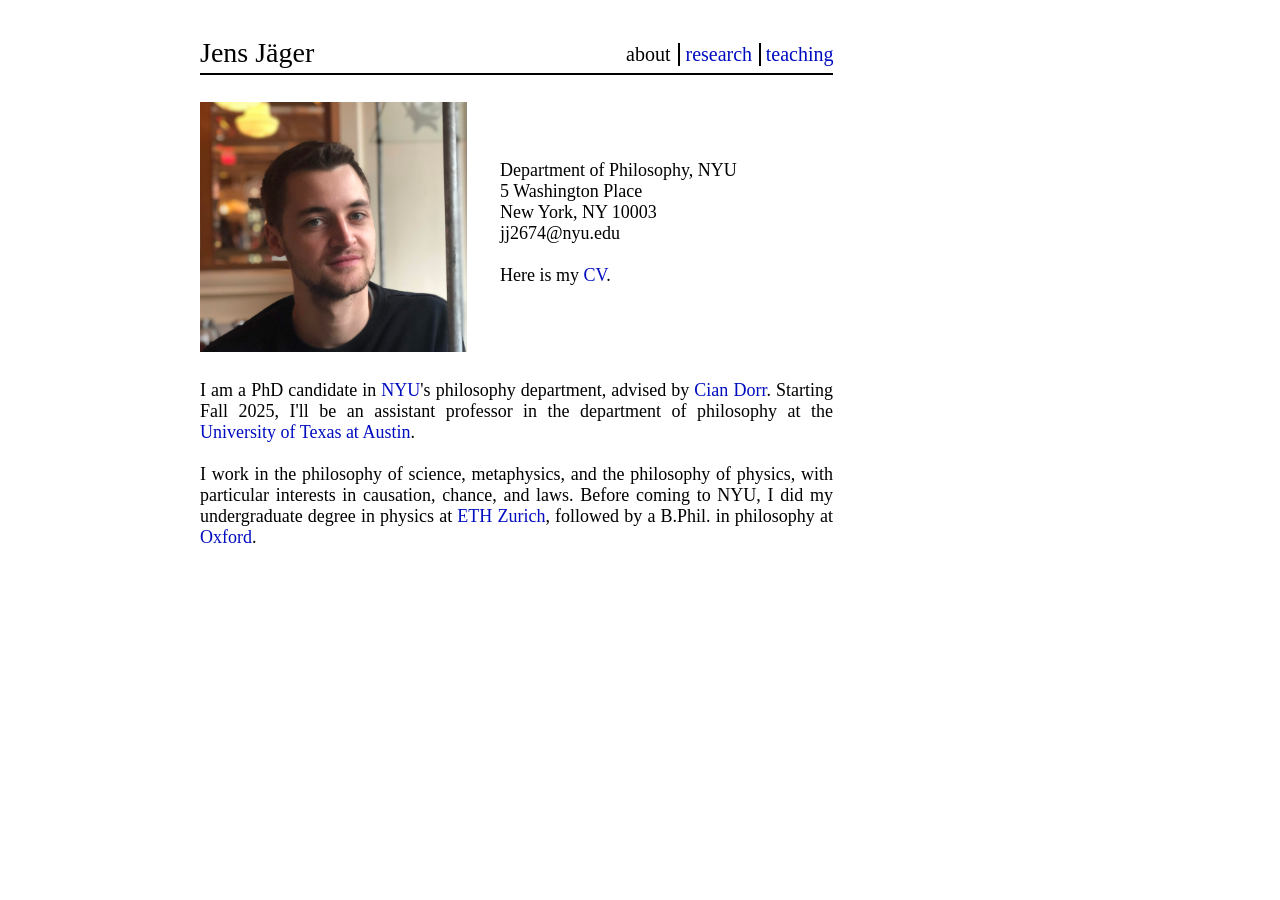
==== index.html @ d2d26bb0 "Update index.html" ====
<!-- THANKS TO MATT MANDELKERN FOR THE HTML/CSS TEMPLATE. (MATT CREDITS SOPHIE HOROWITZ.) -- JJ-->

<!DOCTYPE html>

<html>

<head>
    <meta charset="utf-8">
    <title>Jens Jäger</title>
</head>


<style type="text/css">

a:link, a:visited {text-decoration: none; color: 808080}

a:hover, a:active {text-decoration: underline; color: 808080}


</style>



<div style="font-family: Times New Roman, serif">
   <br>
   <div style="left: 200px; top: 37px; width:300px; position:absolute; z-index: 2; font-size: 28px">Jens Jäger <FONT COLOR="FFFFFF">(Jaeger)</FONT>
   </div>

   <div style="left: 623px; top: 40px; width:720px; position:absolute; z-index: 2; font-size: 20px; ">
      <table border=0 width="219" cellpadding="1"> <tr>
         <td>
            <div class="link"><a href="index.html"><FONT COLOR="#000000">about</FONT></a></div>
         </td> 
         <td>
            <div style="border-left: 2px solid black; height:23px; margin-right: 1px;"></div>
         </td>
         <td>
            <div class="link"><a href="research.html"><FONT COLOR="#000CC">research</FONT></a></div>
         </td> 
         <td>
            <div style="border-left: 2px solid black; height:23px; margin-left: -3px;"></div>     
         </td>
         <td>
            <div class="link"><a href="teaching.html"><FONT COLOR="#000CC">teaching</FONT></a></div>
         </td> 
      </table>
   </div>
</div>


<body link="#000CC"; vlink="#0000CC"; alink="#0000CC">


    <div style="font-family: Times New Roman, serif;">

        <hr style="position: absolute; top: 65px; left: 200px; width: 633px; height: 2px; border-width: 0px; color: black; background-color: black;">

        <div style="left: 200px; width: 300px; position: absolute; top: 102px; z-index: 1;">
            <img src="pic.jpeg" alt="" height=250px border=0px style="border: 0;" >
        </div>

        <div style="position: absolute; left: 500px; width: 300px; top: 160px; z-index: 1; font-size: 18px">
         Department of Philosophy, NYU<br>
         5 Washington Place<br>
         New York, NY 10003<br>
         jj2674@nyu.edu<br><br>

         Here is my <a href="cv.pdf" target="_blank">CV</a>.
     </div>


 </div>


 <div style="left: 200px; top: 380px; width:633px; position:absolute; z-index: 1; font-size: 18px; text-align: justify; text-justify: inter-word;">
    I am a PhD candidate in <a href="http://as.nyu.edu/philosophy.html"  target="_blank">NYU</a>'s philosophy department, advised by <a href="https://pages.nyu.edu/dorr/" target="_blank">Cian Dorr</a>. Starting Fall 2025, I'll be an assistant professor in the department of philosophy at the <a href="https://liberalarts.utexas.edu/philosophy/"  target="_blank">University of Texas at Austin</a>. 
   <br><br>

    I work in the philosophy of science, metaphysics, and the philosophy of physics, with particular interests in  causation, chance, and laws. <!--My dissertation explores what spacetime loops can teach us about the nature of chance and causation&#8212<a href="research.html">a lot</a>, I argue.
    <br><br>-->
    Before coming to NYU, I did my undergraduate degree in physics at <a href="https://www.phys.ethz.ch/" target="_blank">ETH Zurich</a>, followed by a B.Phil. in philosophy at <a href="https://www.philosophy.ox.ac.uk/home" target="_blank">Oxford</a>.

</div>
</body>



</html>
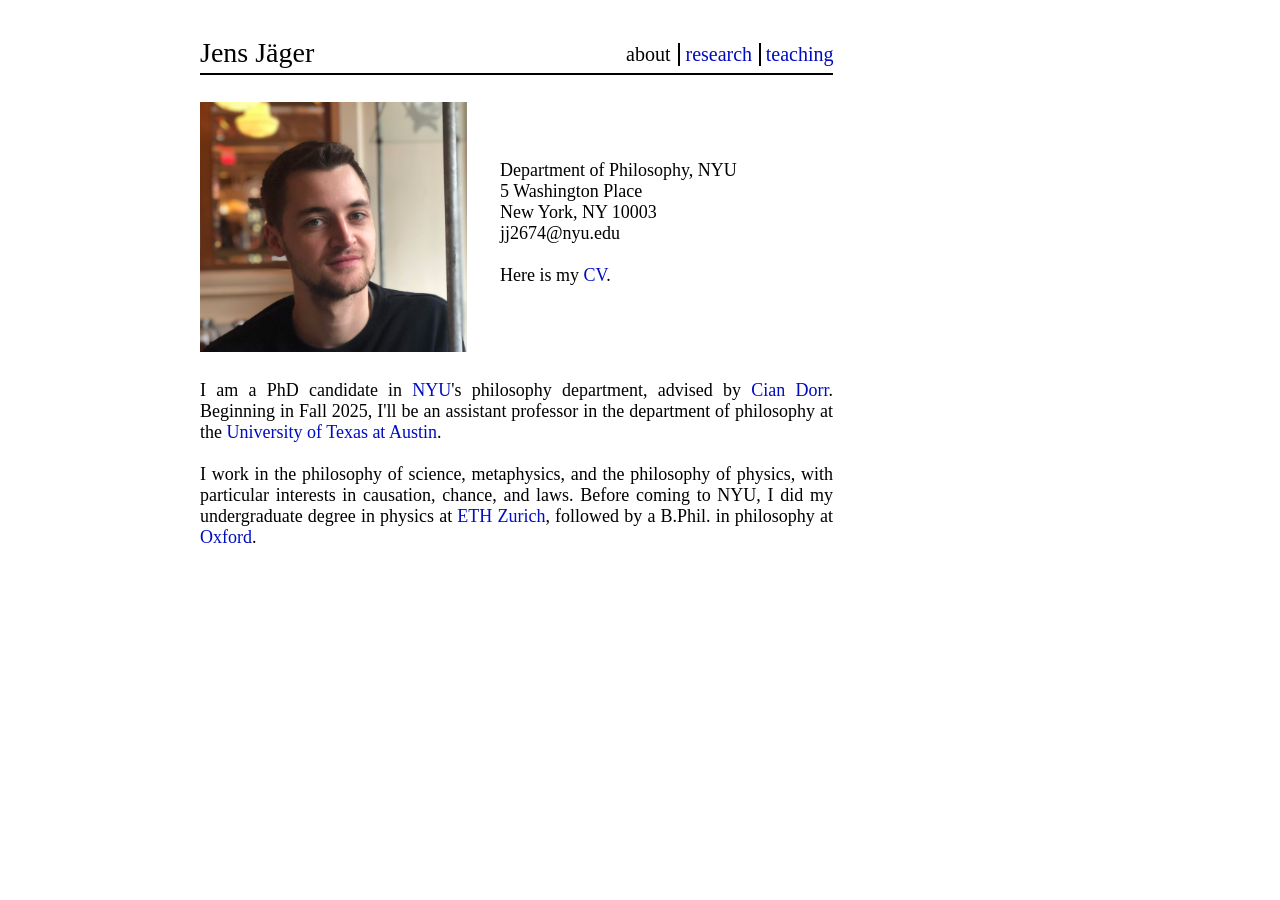
==== commit 72ef3556: "Update index.html" ====
--- a/index.html
+++ b/index.html
@@ -73,7 +73,7 @@
 
 
  <div style="left: 200px; top: 380px; width:633px; position:absolute; z-index: 1; font-size: 18px; text-align: justify; text-justify: inter-word;">
-    I am a PhD candidate in <a href="http://as.nyu.edu/philosophy.html"  target="_blank">NYU</a>'s philosophy department, advised by <a href="https://pages.nyu.edu/dorr/" target="_blank">Cian Dorr</a>. Starting Fall 2025, I'll be an assistant professor in the department of philosophy at the <a href="https://liberalarts.utexas.edu/philosophy/"  target="_blank">University of Texas at Austin</a>. 
+    I am a PhD candidate in <a href="http://as.nyu.edu/philosophy.html"  target="_blank">NYU</a>'s philosophy department, advised by <a href="https://pages.nyu.edu/dorr/" target="_blank">Cian Dorr</a>. Beginning in Fall 2025, I'll be an assistant professor in the department of philosophy at the <a href="https://liberalarts.utexas.edu/philosophy/"  target="_blank">University of Texas at Austin</a>. 
    <br><br>
 
     I work in the philosophy of science, metaphysics, and the philosophy of physics, with particular interests in  causation, chance, and laws. <!--My dissertation explores what spacetime loops can teach us about the nature of chance and causation&#8212<a href="research.html">a lot</a>, I argue.
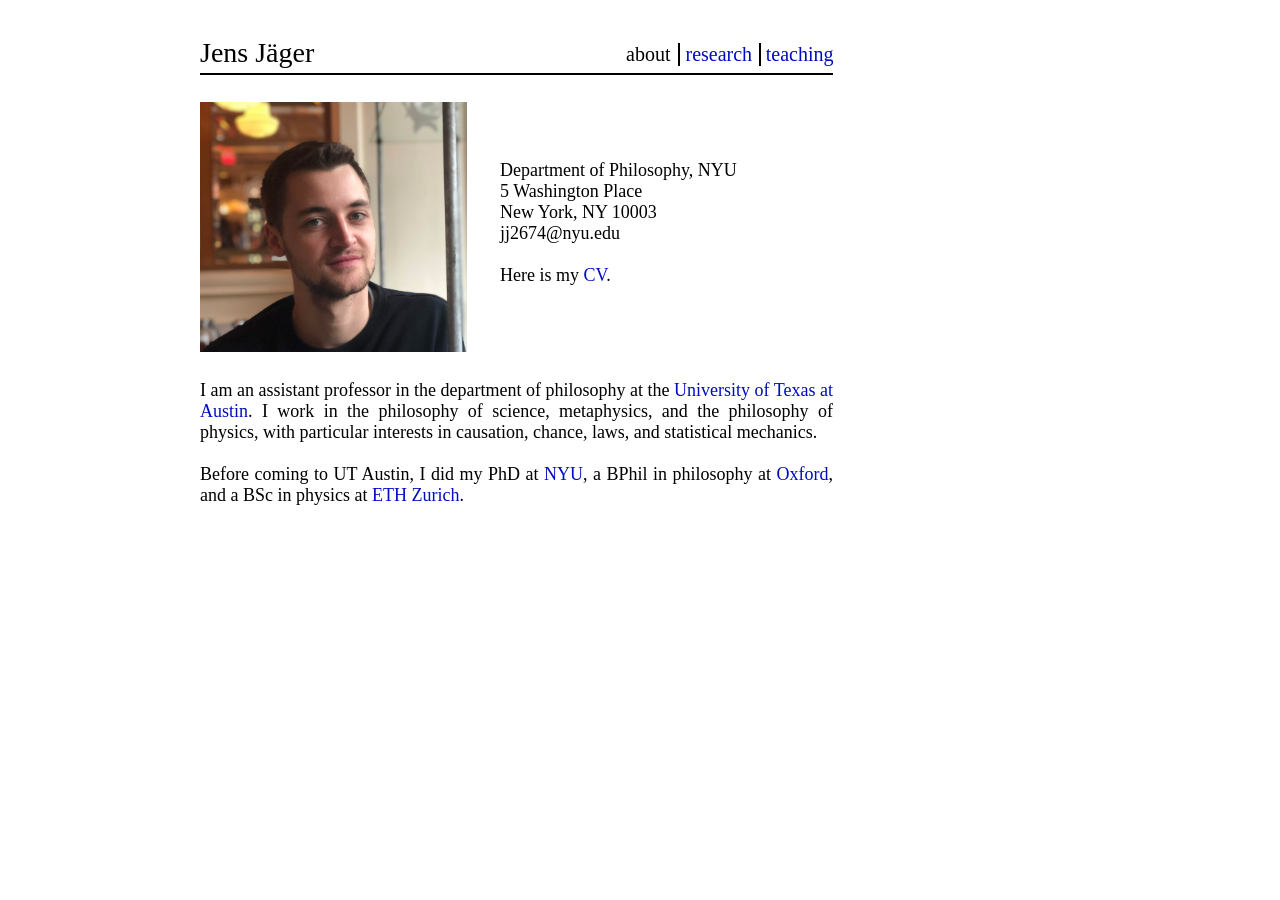
==== commit 9b30f30b: "update" ====
--- a/index.html
+++ b/index.html
@@ -5,17 +5,52 @@
 <html>
 
 <head>
-    <meta charset="utf-8">
-    <title>Jens Jäger</title>
+   <meta charset="utf-8">
+   <title>Jens Jäger</title>
 </head>
 
 
 <style type="text/css">
 
-a:link, a:visited {text-decoration: none; color: 808080}
+   /* Reset default styles */
+   body, html {
+      margin: 0;
+      padding: 0;
+      width: 100%;
+      height: 100%;
+      font-family: Times New Roman, serif;
+   }
 
-a:hover, a:active {text-decoration: underline; color: 808080}
+   a:link, a:visited {text-decoration: none;  color: 00000}
+   a:hover{text-decoration: underline; color: 00000}
 
+   .content-wrapper {
+      display: flex;
+      flex-wrap: wrap;
+      align-items: flex-start;
+      gap: 20px; /* Space between the list and the image */
+   }
+
+   .paper-list {
+      flex: 1; /* Allow the list to take available space */
+      min-width: 300px
+   }
+
+   .paper-image {
+      width: 280px; /* Adjust width as needed */
+      height: auto;
+   }
+
+   @media (max-width: 768px) {
+      .content-wrapper {
+         flex-direction: column; /* Stack the elements on top of each other on small screens */
+         align-items: center;
+      }
+
+      .paper-image {
+         width: 45%; 
+      }
+   }
 
 </style>
 
@@ -73,12 +108,11 @@
 
 
  <div style="left: 200px; top: 380px; width:633px; position:absolute; z-index: 1; font-size: 18px; text-align: justify; text-justify: inter-word;">
-    I am a PhD candidate in <a href="http://as.nyu.edu/philosophy.html"  target="_blank">NYU</a>'s philosophy department, advised by <a href="https://pages.nyu.edu/dorr/" target="_blank">Cian Dorr</a>. Beginning in Fall 2025, I'll be an assistant professor in the department of philosophy at the <a href="https://liberalarts.utexas.edu/philosophy/"  target="_blank">University of Texas at Austin</a>. 
-   <br><br>
+    I am an assistant professor in the department of philosophy at the <a href="https://liberalarts.utexas.edu/philosophy/"  target="_blank">University of Texas at Austin</a>. I work in the philosophy of science, metaphysics, and the philosophy of physics, with particular interests in causation, chance, laws, and statistical mechanics. 
 
-    I work in the philosophy of science, metaphysics, and the philosophy of physics, with particular interests in  causation, chance, and laws. <!--My dissertation explores what spacetime loops can teach us about the nature of chance and causation&#8212<a href="research.html">a lot</a>, I argue.
-    <br><br>-->
-    Before coming to NYU, I did my undergraduate degree in physics at <a href="https://www.phys.ethz.ch/" target="_blank">ETH Zurich</a>, followed by a B.Phil. in philosophy at <a href="https://www.philosophy.ox.ac.uk/home" target="_blank">Oxford</a>.
+    <br><br>
+
+    Before coming to UT Austin, I did my PhD at <a href="http://as.nyu.edu/philosophy.html"  target="_blank">NYU</a>, a BPhil in philosophy at <a href="https://www.philosophy.ox.ac.uk/home" target="_blank">Oxford</a>, and a BSc in physics at <a href="https://www.phys.ethz.ch/" target="_blank">ETH Zurich</a>.
 
 </div>
 </body>
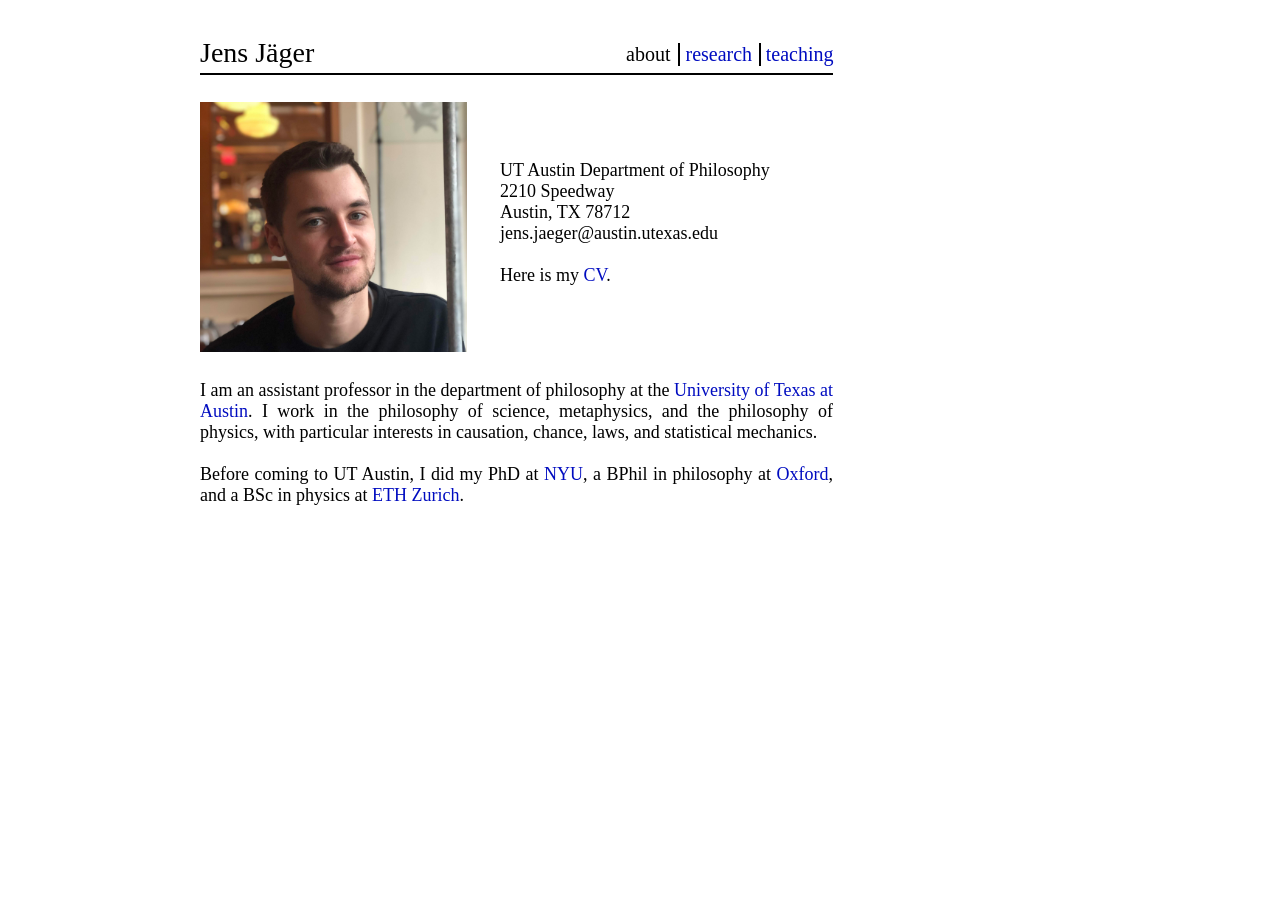
==== commit 52a0170d: "updates" ====
--- a/index.html
+++ b/index.html
@@ -95,10 +95,10 @@
         </div>
 
         <div style="position: absolute; left: 500px; width: 300px; top: 160px; z-index: 1; font-size: 18px">
-         Department of Philosophy, NYU<br>
-         5 Washington Place<br>
-         New York, NY 10003<br>
-         jj2674@nyu.edu<br><br>
+         UT Austin Department of Philosophy
+         2210 Speedway<br>
+         Austin, TX 78712<br>
+         jens.jaeger@austin.utexas.edu<br><br>
 
          Here is my <a href="cv.pdf" target="_blank">CV</a>.
      </div>
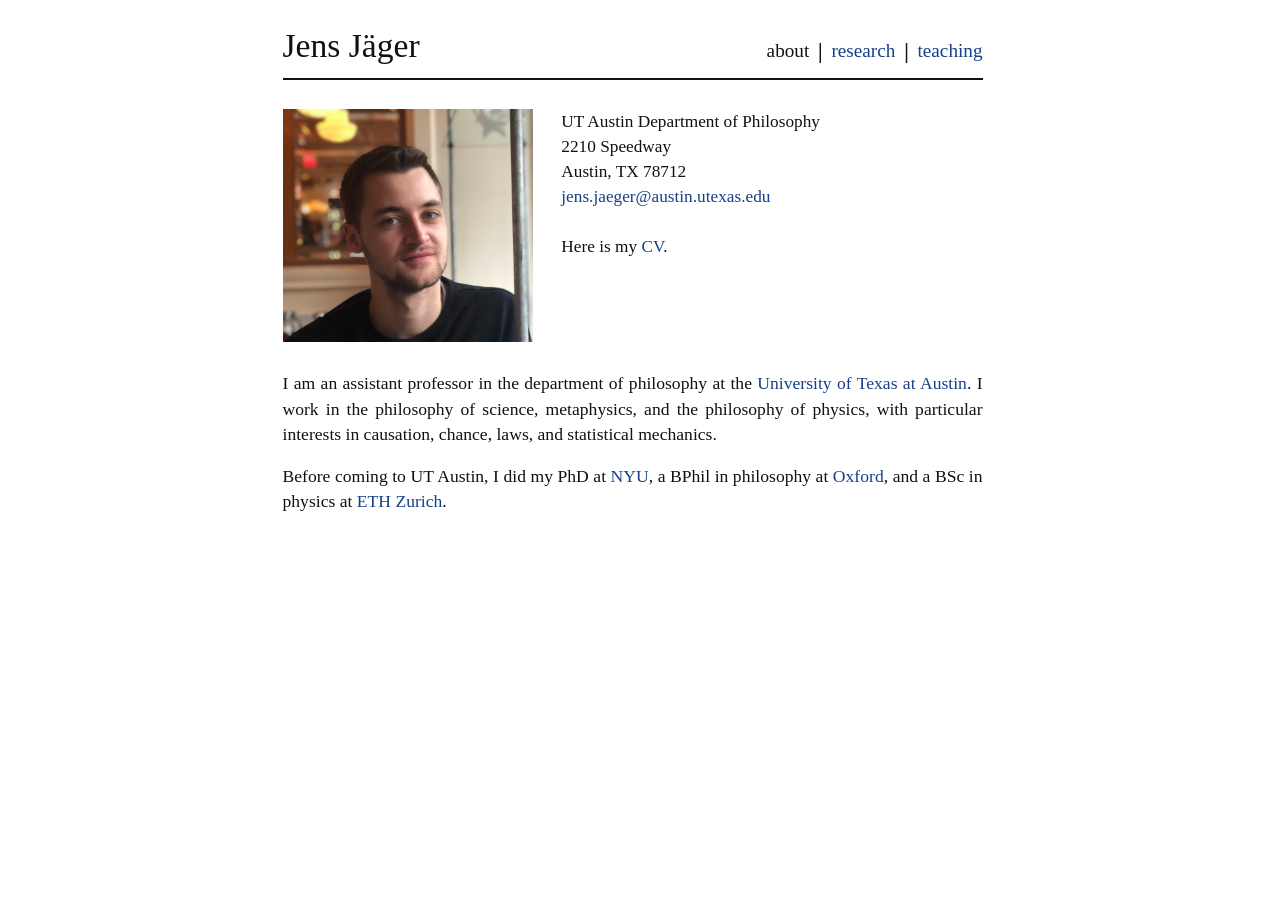
==== commit 09c4452b: "update" ====
--- a/index.html
+++ b/index.html
@@ -1,134 +1,54 @@
-<!-- THANKS TO MATT MANDELKERN FOR THE HTML/CSS TEMPLATE. (MATT CREDITS SOPHIE HOROWITZ.) -- JJ-->
+<!DOCTYPE html>
+<html lang="en">
+<head>
+  <meta charset="utf-8">
+  <meta name="viewport" content="width=device-width, initial-scale=1">
+  <title>Jens Jäger</title>
+  <link rel="stylesheet" href="site.css">
+</head>
+<body>
+  <main class="page">
+    <header class="site-header">
+      <h1 class="site-title">Jens Jäger <span class="visually-hidden">(Jaeger)</span></h1>
+      <nav class="site-nav" aria-label="Primary">
+        <a href="index.html" class="active" aria-current="page">about</a>
+        <span class="divider" aria-hidden="true">|</span>
+        <a href="research.html">research</a>
+        <span class="divider" aria-hidden="true">|</span>
+        <a href="teaching.html">teaching</a>
+      </nav>
+    </header>
 
-<!DOCTYPE html>
+    <hr class="section-divider">
 
-<html>
+    <section class="about-grid" aria-label="Profile">
+      <img src="pic.jpeg" class="profile-photo" alt="Portrait of Jens Jäger">
 
-<head>
-   <meta charset="utf-8">
-   <title>Jens Jäger</title>
-</head>
+      <div class="contact">
+        UT Austin Department of Philosophy<br>
+        2210 Speedway<br>
+        Austin, TX 78712<br>
+        <a href="mailto:jens.jaeger@austin.utexas.edu">jens.jaeger@austin.utexas.edu</a><br><br>
+        Here is my <a href="cv.pdf" target="_blank" rel="noopener noreferrer">CV</a>.
+      </div>
+    </section>
 
-
-<style type="text/css">
-
-   /* Reset default styles */
-   body, html {
-      margin: 0;
-      padding: 0;
-      width: 100%;
-      height: 100%;
-      font-family: Times New Roman, serif;
-   }
-
-   a:link, a:visited {text-decoration: none;  color: 00000}
-   a:hover{text-decoration: underline; color: 00000}
-
-   .content-wrapper {
-      display: flex;
-      flex-wrap: wrap;
-      align-items: flex-start;
-      gap: 20px; /* Space between the list and the image */
-   }
-
-   .paper-list {
-      flex: 1; /* Allow the list to take available space */
-      min-width: 300px
-   }
-
-   .paper-image {
-      width: 280px; /* Adjust width as needed */
-      height: auto;
-   }
-
-   @media (max-width: 768px) {
-      .content-wrapper {
-         flex-direction: column; /* Stack the elements on top of each other on small screens */
-         align-items: center;
-      }
-
-      .paper-image {
-         width: 45%; 
-      }
-   }
-
-</style>
-
-
-
-<div style="font-family: Times New Roman, serif">
-   <br>
-   <div style="left: 200px; top: 37px; width:300px; position:absolute; z-index: 2; font-size: 28px">Jens Jäger <FONT COLOR="FFFFFF">(Jaeger)</FONT>
-   </div>
-
-   <div style="left: 623px; top: 40px; width:720px; position:absolute; z-index: 2; font-size: 20px; ">
-      <table border=0 width="219" cellpadding="1"> <tr>
-         <td>
-            <div class="link"><a href="index.html"><FONT COLOR="#000000">about</FONT></a></div>
-         </td> 
-         <td>
-            <div style="border-left: 2px solid black; height:23px; margin-right: 1px;"></div>
-         </td>
-         <td>
-            <div class="link"><a href="research.html"><FONT COLOR="#000CC">research</FONT></a></div>
-         </td> 
-         <td>
-            <div style="border-left: 2px solid black; height:23px; margin-left: -3px;"></div>     
-         </td>
-         <td>
-            <div class="link"><a href="teaching.html"><FONT COLOR="#000CC">teaching</FONT></a></div>
-         </td> 
-      </table>
-   </div>
-</div>
-
-
-<body link="#000CC"; vlink="#0000CC"; alink="#0000CC">
-
-
-    <div style="font-family: Times New Roman, serif;">
-
-        <hr style="position: absolute; top: 65px; left: 200px; width: 633px; height: 2px; border-width: 0px; color: black; background-color: black;">
-
-        <div style="left: 200px; width: 300px; position: absolute; top: 102px; z-index: 1;">
-            <img src="pic.jpeg" alt="" height=250px border=0px style="border: 0;" >
-        </div>
-
-        <div style="position: absolute; left: 500px; width: 300px; top: 160px; z-index: 1; font-size: 18px">
-         UT Austin Department of Philosophy
-         2210 Speedway<br>
-         Austin, TX 78712<br>
-         jens.jaeger@austin.utexas.edu<br><br>
-
-         Here is my <a href="cv.pdf" target="_blank">CV</a>.
-     </div>
-
-
- </div>
-
-
- <div style="left: 200px; top: 380px; width:633px; position:absolute; z-index: 1; font-size: 18px; text-align: justify; text-justify: inter-word;">
-    I am an assistant professor in the department of philosophy at the <a href="https://liberalarts.utexas.edu/philosophy/"  target="_blank">University of Texas at Austin</a>. I work in the philosophy of science, metaphysics, and the philosophy of physics, with particular interests in causation, chance, laws, and statistical mechanics. 
-
-    <br><br>
-
-    Before coming to UT Austin, I did my PhD at <a href="http://as.nyu.edu/philosophy.html"  target="_blank">NYU</a>, a BPhil in philosophy at <a href="https://www.philosophy.ox.ac.uk/home" target="_blank">Oxford</a>, and a BSc in physics at <a href="https://www.phys.ethz.ch/" target="_blank">ETH Zurich</a>.
-
-</div>
+    <section class="bio" aria-label="About">
+      <p>
+        I am an assistant professor in the department of philosophy at the
+        <a href="https://liberalarts.utexas.edu/philosophy/" target="_blank" rel="noopener noreferrer">University of Texas at Austin</a>.
+        I work in the philosophy of science, metaphysics, and the philosophy of physics, with particular interests in causation,
+        chance, laws, and statistical mechanics.
+      </p>
+      <p>
+        Before coming to UT Austin, I did my PhD at
+        <a href="http://as.nyu.edu/philosophy.html" target="_blank" rel="noopener noreferrer">NYU</a>,
+        a BPhil in philosophy at
+        <a href="https://www.philosophy.ox.ac.uk/home" target="_blank" rel="noopener noreferrer">Oxford</a>,
+        and a BSc in physics at
+        <a href="https://www.phys.ethz.ch/" target="_blank" rel="noopener noreferrer">ETH Zurich</a>.
+      </p>
+    </section>
+  </main>
 </body>
-
-
-
 </html>
-
-
-
-
-
-
-
-
-
-
-
-
--- a/site.css
+++ b/site.css
@@ -0,0 +1,323 @@
+:root {
+  --page-max-width: 700px;
+  --text-color: #111;
+  --link-color: #163f89;
+  --muted-link-color: #5f5f5f;
+  --border-color: #111;
+}
+
+* {
+  box-sizing: border-box;
+}
+
+html {
+  overflow-y: scroll;
+}
+
+@supports (scrollbar-gutter: stable) {
+  html {
+    overflow-y: auto;
+    scrollbar-gutter: stable;
+  }
+}
+
+html,
+body {
+  margin: 0;
+  padding: 0;
+  min-height: 100%;
+  font-family: "Times New Roman", Times, serif;
+  color: var(--text-color);
+  background: #fff;
+}
+
+body {
+  line-height: 1.45;
+}
+
+a {
+  color: var(--link-color);
+  text-decoration: none;
+}
+
+a:hover,
+a:focus {
+  text-decoration: underline;
+}
+
+.page {
+  width: min(var(--page-max-width), 100% - 2rem);
+  margin: 1.75rem auto 2.5rem;
+}
+
+.site-header {
+  display: flex;
+  flex-wrap: wrap;
+  justify-content: space-between;
+  align-items: flex-end;
+  gap: 0.75rem 1.5rem;
+}
+
+.site-title {
+  margin: 0;
+  font-size: clamp(1.9rem, 4vw, 2.1rem);
+  font-weight: 400;
+  line-height: 1.1;
+}
+
+.visually-hidden {
+  position: absolute;
+  width: 1px;
+  height: 1px;
+  margin: -1px;
+  padding: 0;
+  border: 0;
+  overflow: hidden;
+  clip: rect(0 0 0 0);
+  white-space: nowrap;
+}
+
+.site-nav {
+  display: flex;
+  flex-wrap: wrap;
+  align-items: center;
+  gap: 0.55rem;
+  font-size: 1.2rem;
+}
+
+.site-nav a.active {
+  color: var(--text-color);
+}
+
+.site-nav .divider {
+  color: var(--text-color);
+  font-size: 1.08em;
+  font-weight: 600;
+  line-height: 1;
+}
+
+.section-divider {
+  border: 0;
+  border-top: 2px solid var(--border-color);
+  margin: 0.8rem 0 1.8rem;
+}
+
+.about-grid {
+  display: grid;
+  grid-template-columns: minmax(0, 250px) minmax(0, 1fr);
+  gap: 1.35rem 1.8rem;
+  align-items: start;
+}
+
+.profile-photo {
+  width: 100%;
+  max-width: 250px;
+  height: auto;
+  display: block;
+}
+
+.contact {
+  font-size: 1.08rem;
+}
+
+.bio {
+  margin-top: 1.8rem;
+  font-size: 1.1rem;
+  text-align: justify;
+}
+
+.bio p {
+  margin: 0 0 1rem;
+}
+
+.bio p:last-child {
+  margin-bottom: 0;
+}
+
+.section-title {
+  margin: 0 0 0.65rem;
+  font-size: 1.35rem;
+  font-weight: 400;
+  text-decoration: underline;
+}
+
+.subheading {
+  margin: 1.55rem 0 0.45rem;
+  font-size: 1.23rem;
+  font-weight: 400;
+  text-decoration: underline;
+}
+
+.paper-list,
+.course-list {
+  margin: 0.55rem 0 0;
+  padding-left: 1.3rem;
+  font-size: 1.06rem;
+}
+
+.paper-list li,
+.course-list li {
+  margin-bottom: 0.65rem;
+}
+
+.paper-list li:last-child,
+.course-list li:last-child {
+  margin-bottom: 0;
+}
+
+.citation {
+  display: block;
+  margin-top: 0.08rem;
+}
+
+.paper-meta {
+  margin-top: 0.08rem;
+}
+
+.paper-meta .citation {
+  display: inline;
+  margin-top: 0;
+}
+
+.abstract {
+  margin: 0.28rem 0 0.6rem 0.8rem;
+}
+
+.abstract summary {
+  color: var(--muted-link-color);
+  cursor: pointer;
+  user-select: none;
+}
+
+.abstract p {
+  margin: 0.45rem 0 0;
+  text-align: justify;
+}
+
+.inline-abstract {
+  display: inline;
+  margin: 0 0 0 0.25rem;
+}
+
+.inline-abstract summary {
+  display: inline;
+}
+
+.inline-abstract summary::marker {
+  content: "";
+}
+
+.inline-abstract summary::-webkit-details-marker {
+  display: none;
+}
+
+.inline-abstract > p {
+  display: none;
+}
+
+.inline-abstract[open] > p {
+  display: block;
+  margin: 0.3rem 0 0.6rem 0.8rem;
+}
+
+.inline-abstract[open] > p + p {
+  margin-top: 0.45rem;
+}
+
+.research-layout {
+  display: flex;
+  flex-wrap: wrap;
+  align-items: flex-start;
+  gap: 1.35rem 1.8rem;
+}
+
+.research-column {
+  flex: 1 1 360px;
+  min-width: 0;
+}
+
+.research-image {
+  flex: 0 1 260px;
+  margin: 0;
+}
+
+.research-image img {
+  display: block;
+  width: 100%;
+  height: auto;
+}
+
+.section-block {
+  margin-top: 1.15rem;
+}
+
+.group-label {
+  margin: 0.95rem 0 0.35rem;
+  font-size: 1.1rem;
+  font-weight: 400;
+}
+
+.dissertation {
+  margin-top: 1.3rem;
+}
+
+.dissertation-link {
+  font-size: 1.06rem;
+}
+
+.dissertation-link .inline-abstract {
+  margin-left: 0.12rem;
+}
+
+.dissertation .abstract:not(.inline-abstract) {
+  margin-left: 1rem;
+}
+
+@media (max-width: 800px) {
+  .page {
+    width: min(var(--page-max-width), 100% - 1.4rem);
+    margin-top: 1rem;
+  }
+
+  .site-nav {
+    font-size: 1.06rem;
+  }
+
+  .about-grid {
+    grid-template-columns: 1fr;
+  }
+
+  .profile-photo {
+    max-width: min(320px, 100%);
+  }
+
+  .bio {
+    margin-top: 1.35rem;
+  }
+
+  .research-image {
+    flex-basis: 220px;
+  }
+}
+
+@media (max-width: 520px) {
+  .site-header {
+    gap: 0.65rem;
+  }
+
+  .section-divider {
+    margin-bottom: 1.35rem;
+  }
+
+  .section-title {
+    font-size: 1.28rem;
+  }
+
+  .paper-list,
+  .course-list,
+  .bio,
+  .contact,
+  .dissertation-link {
+    font-size: 1rem;
+  }
+}
